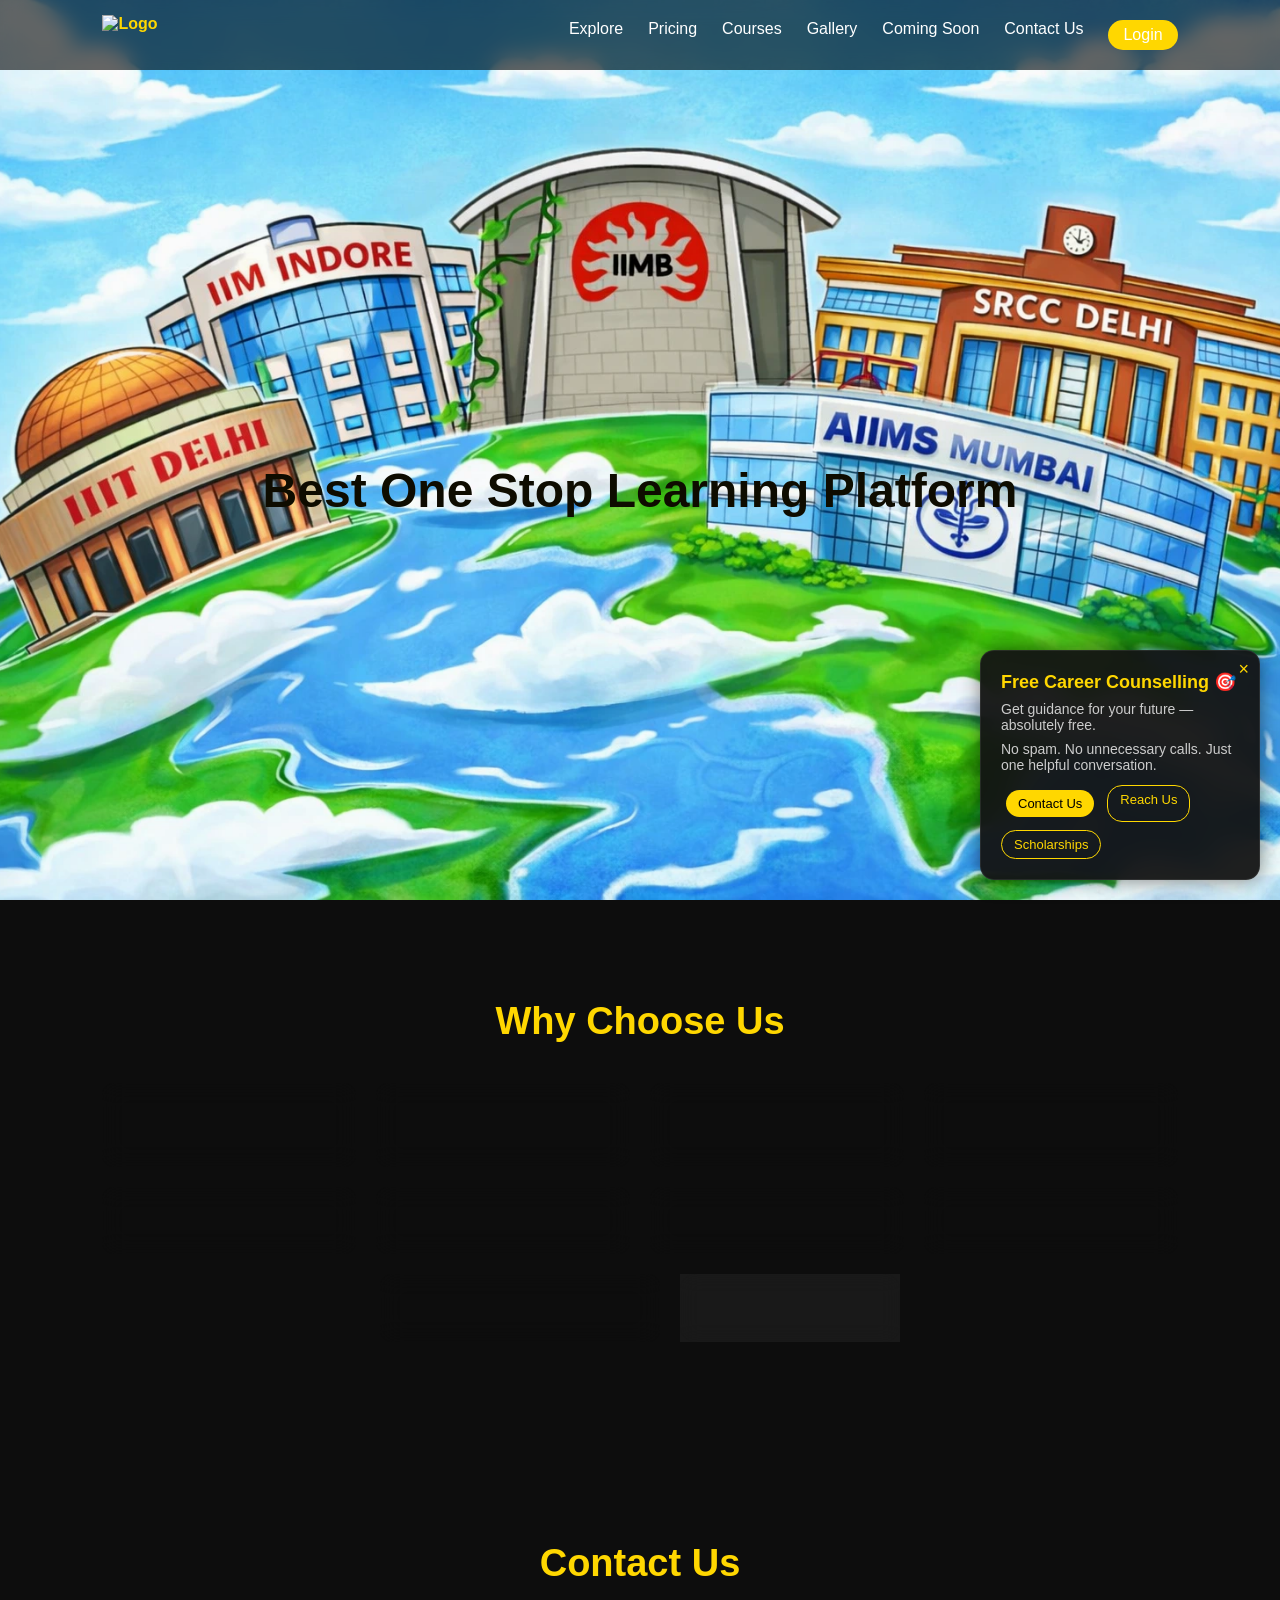
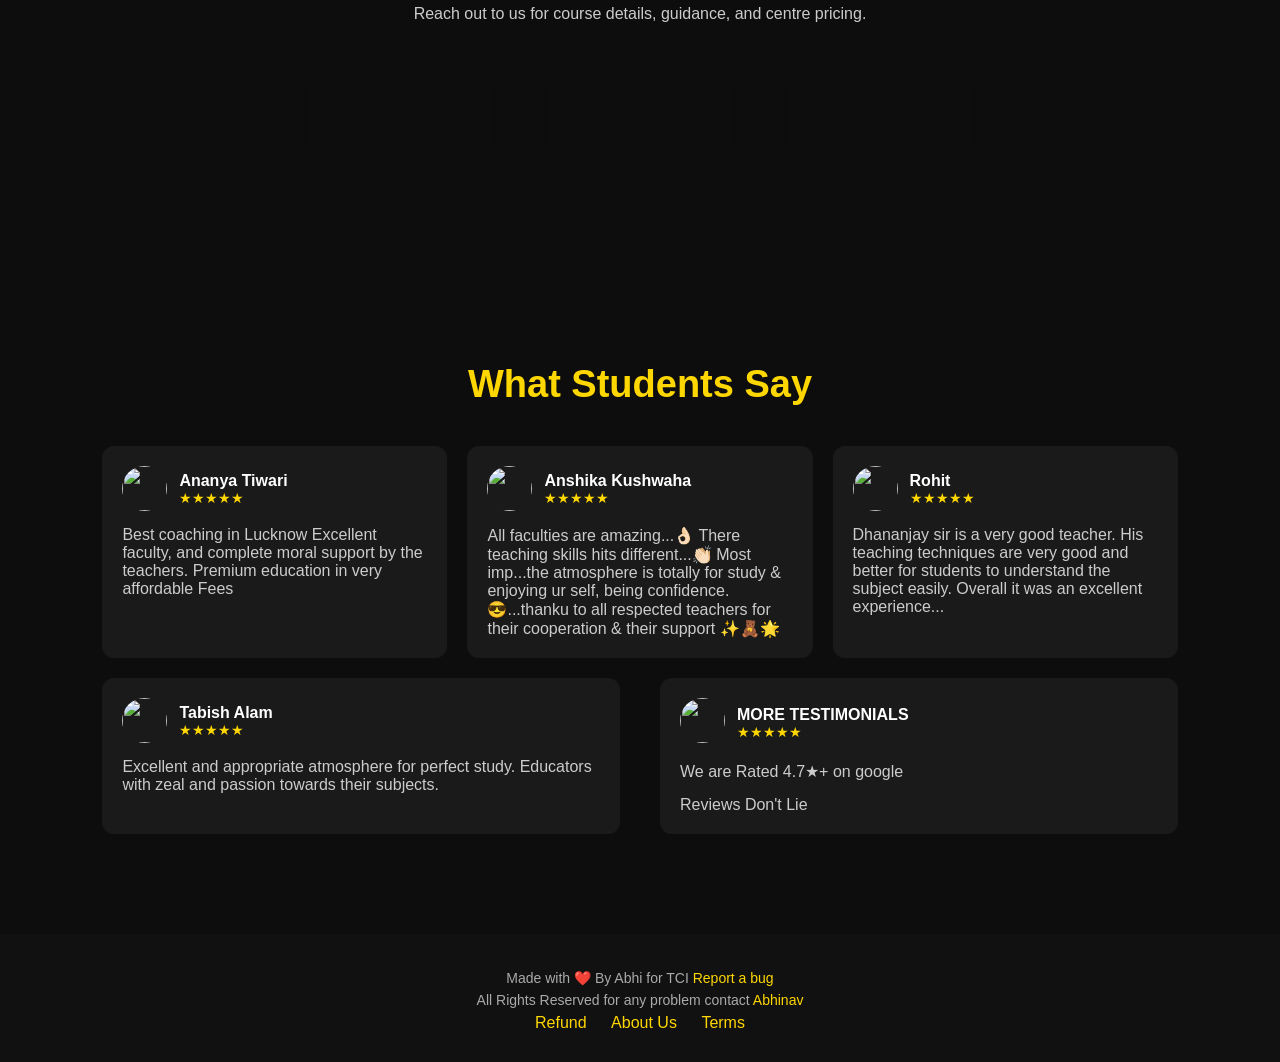
==== index.html @ 5f8e1cc5 "Add files via upload" ====
<!DOCTYPE html>
<html lang="en">
<head>
    <meta charset="UTF-8">
    <meta name="viewport" content="width=device-width, initial-scale=1.0">
    <title>The Coaching Institute</title>


<link rel="stylesheet" href="style.css">


</head>

<body>

<!-- NAVBAR -->
<div class="navbar">
  <a href="index.html" class="logo">
  <img src="https://lh3.googleusercontent.com/a-/ALV-UjVQLChf1XKUx_FWuJhMEgzJB8yMtZRimbC1OtiityLCIm5iE3o=s100-p-k-no-mo" alt="Logo">
</a>

  <div class="menu-toggle" onclick="toggleMenu()">☰</div>

  <div class="nav-links" id="navLinks">
     <a href="./explore.html">Explore</a>
    <a href="./pricing.html">Pricing</a>
    <a href="./courses.html">Courses</a>
    <a href="./Gallery.html">Gallery</a>
    <a href="./cmsoon.html">Coming Soon</a>
    <a href="./contact.html">Contact Us</a>
    <a href="./login.html" class="login-btn">Login</a>
  </div>
</div>

<!-- HERO -->
<section class="hero" id="home">
  <div class="hero-content">
    <h1>Best One Stop Learning Platform</h1>
  </div>
</section>

<!-- FEATURES -->
<section class="section">
  <h2 class="hidden">Why Choose Us</h2>

  <div class="cards">
    <div class="card hidden">Structured Courses</div>
    <div class="card hidden">Mock Tests</div>
    <div class="card hidden">Expert Mentors- Concept Based Learning</div>
    <div class="card hidden">Test Series</div>
    <div class="card hidden">Regular PTM</div>
    <div class="card hidden">Report Cards</div>
    <div class="card hidden">One To One Support</div>
    <div class="card hidden">Small Batch Size</div>
    <div class="card hidden">Digital Tracking </div>
    <a href="./explore.html" class="contact-card hidden">
    
   <div >Many More......</div> </a>

    
  </div>
</section>
<!-- CONTACT SECTION -->
<section class="section contact-section" id="contact">

  <h2 class="hidden">Contact Us</h2>

  <p class="hidden">
    Reach out to us for course details, guidance, and centre pricing.
  </p>

  <div class="contact-options">

    <!-- CALL -->
    <a href="tel:+918874296698" class="contact-card hidden">
      <h3>📞 Call Us</h3>
      <p>+91 88742 96698</p>
    </a>

    <!-- EMAIL -->
    <a href="mailto:yourmail@gmail.com" class="contact-card hidden">
      <h3>📧 Email Us</h3>
      <p>yourmail@gmail.com</p>
    </a>

    <!-- WHATSAPP -->
    <a href="https://wa.me/918874296698" target="_blank" class="contact-card hidden">
      <h3>💬 WhatsApp</h3>
      <p>Chat with us instantly</p>
    </a>

  </div>

</section>
<!-- TESTIMONIALS -->
<section class="section">
  <h2 class="hidden">What Students Say</h2>

  <div class="testimonial-container">

    <div class="testimonial hidden">
      <div class="top">
        <img src="https://lh3.googleusercontent.com/a-/ALV-UjWdC2GzjmoT3Tp7ZYKO1qaNbyxdmEozxrCt7bfbRtGJZwoHgYth=w90-h90-p-rp-mo-br100">
        <div>
          <a href="https://share.google/Db7XkzneRzltKi2wH"><h4>Ananya Tiwari</h4></a>
          <div class="stars">★★★★★</div>
        </div>
      </div>
      <p>Best coaching in Lucknow

Excellent faculty, and complete moral support by the teachers.

Premium education in very affordable Fees</p>
    </div>

    <div class="testimonial hidden">
      <div class="top">
        <img src="https://lh3.googleusercontent.com/a-/ALV-UjUmW03weex4Eh7TxoXzOjci5xLTUJX7KIGY-_DeJRGoGCTdjWI=w90-h90-p-rp-mo-br100">
        <div>
          <a href="https://maps.app.goo.gl/oQd5wFY4FdQEqp5NA"><h4>Anshika Kushwaha</h4></a>
          <div class="stars">★★★★★</div>
        </div>
      </div>
      <p>All faculties are amazing...👌🏻
There teaching skills hits different...👏🏻
Most imp...the atmosphere is totally for study & enjoying ur self, being confidence. 😎...thanku to all respected teachers for their cooperation & their support ✨🧸🌟</p>
    </div>

    <div class="testimonial hidden">
      <div class="top">
        <img src="https://lh3.googleusercontent.com/a-/ALV-UjXqPFYMGyFCPrgOY3qj3xadIkEE-hUrYxXxwPQRU3Xsf8BT86k=w45-h45-p-rp-mo-ba5-br100"> <div>
          <a href="https://maps.app.goo.gl/qkTXJYY8LCVHD69g9"><h4>Rohit</h4></a>
          <div class="stars">★★★★★</div>
        </div>
      </div>
      <p>Dhananjay sir is a  very good teacher. His teaching techniques   are  very good and better  for students  to understand the subject easily. Overall it was an excellent  experience...</p>
    </div>

    

    <div class="testimonial hidden">
      <div class="top">
        <img src="https://lh3.googleusercontent.com/a-/ALV-UjVBwwpVjVAph2B0PM3Jt4OnW07HkxB4wpTcUONCP4jNlzW08V_J=w90-h90-p-rp-mo-br100">
        <div>
          <a href="https://share.google/PAEn9mRVBeo5HE4F3"><h4>Tabish Alam</h4></a>
          <div class="stars">★★★★★</div>
        </div>
      </div>
      <p>Excellent and appropriate atmosphere for perfect study. Educators with zeal and passion towards their subjects.</p>
    </div>

      <a href="https://share.google/5H1oqjTXfsgkBBhX0"><div class="testimonial hidden">
      <div class="top">
        <img src="./IMG Fol/IMG-20260412-WA0003.webp">
        <div>
          <a href="#"><h4>MORE TESTIMONIALS</h4></a>
          <div class="stars">★★★★★</div>
        </div>
      </div>
      <p>We are Rated 4.7★+ on google </p>
      <p>Reviews Don't Lie</p>
    </div></a>
  </div>
</section>

<!-- FOOTER -->
<div class="footer">
  <p >Made with ❤️ By Abhi for TCI <a href="mailto:abhinavisavailable+tci.bug@proton.me" class="contact-card hidden">Report a bug</a></p>
  <p>All Rights Reserved for any problem contact <a href="mailto:abhinavisavailable+tci.bug@proton.me" class="contact-card hidden">Abhinav</a> </p>
  <div>
    <a href="./refund.html">Refund</a>
    <a href="./about.html">About Us</a>
    <a href="./terms.html">Terms</a>
  </div>
</div>

<script>
function goHome(){
  document.getElementById("home").scrollIntoView({behavior:"smooth"});
}

function toggleMenu(){
  document.getElementById("navLinks").classList.toggle("active");
}

const observer = new IntersectionObserver((entries)=>{
  entries.forEach(entry=>{
    if(entry.isIntersecting){
      entry.target.classList.add("show");
    }
  });
},{ threshold: 0.2 });

document.querySelectorAll(".hidden").forEach(el=>{
  observer.observe(el);
});
</script>
<!-- FIXED POPUP -->
<div class="fixed-popup" id="popupBox">

  <span class="popup-close" onclick="closePopup()">×</span>

  <h3>Free Career Counselling 🎯</h3>

  <p>
    Get guidance for your future — absolutely free.
  </p>

  <p class="popup-sub">
    No spam. No unnecessary calls. Just one helpful conversation.
  </p>

  <div class="popup-actions">
    <a href="./contact.html" class="btn-primary">Contact Us</a>
    <a href="./explore.html" class="btn-secondary">Reach Us</a>
    <a href="./scholarship.html" class="btn-secondary">Scholarships</a>
  </div>

</div>

<script>
let popup = document.getElementById("popupBox");

// CLOSE + REOPEN AFTER 8s
function closePopup(){
  popup.style.display = "none";

  setTimeout(() => {
    popup.style.display = "block";
  }, 8000);
}
</script>
</body>
</html>
---- style.css ----
* {
  margin: 0;
  padding: 0;
  box-sizing: border-box;
  font-family: 'Poppins', sans-serif;
}

body {
  background: #0d0d0d;
  color: white;
}

/* NAVBAR */
.navbar {
  position: fixed;
  width: 100%;
  top: 0;
  padding: 15px 8%;
  display: flex;
  justify-content: space-between;
  align-items: center;
  backdrop-filter: blur(10px);
  background: rgba(0,0,0,0.6);
  z-index: 1000;
}

.logo {
  color: #ffd700;
  font-weight: 700;
  cursor: pointer;
}

.nav-links {
  display: flex;
  gap: 25px;
}

.nav-links a {
  color: white;
  text-decoration: none;
}

.nav-links a:hover {
  color: #ffd700;
}

.login-btn {
  background: #ffd700;
  color: black;
  padding: 6px 15px;
  border-radius: 20px;
}

/* MOBILE */
.menu-toggle {
  display: none;
  font-size: 24px;
}

@media(max-width:768px){
  .menu-toggle { display: block; cursor: pointer; }

  .nav-links {
    position: absolute;
    top: 60px;
    right: 0;
    background: #111;
    flex-direction: column;
    width: 200px;
    padding: 20px;
    transform: translateX(100%);
    transition: 0.3s;
  }

  .nav-links.active {
    transform: translateX(0);
  }
}

/* HERO */
.hero {
  height: 100vh;
  background: url(./ChatGPT\ Image\ Apr\ 12\,\ 2026\,\ 12_06_59\ PM.webp) center/cover;
  display: flex;
  justify-content: center;
  align-items: center;
  text-align: center;
  position: relative;
  padding-top: 80px;
}

.hero::after {
  content: "";
  position: absolute;
  width: 100%;
  height: 100%;
  background: rgba(0,0,0,0.01);
}

.hero-content {
  position: relative;
}

.hero h1 {
  font-size: 48px;
  color: #0e0c00;
}

/* SECTION */
.section {
  padding: 100px 8%;
}

/* CARDS */
/* WHY SECTION (NO HTML CHANGE NEEDED) */
.section h2 {
  text-align: center;
  font-size: 38px;
  color: #ffd700;
  margin-bottom: 20px;
}

/* CARDS CONTAINER (your existing .cards) */
.cards {
  display: flex;
  gap: 25px;
  flex-wrap: wrap;
  justify-content: center;
  margin-top: 40px;
}

/* CARD (UPGRADED LOOK) */
.card {
  flex: 1;
  min-width: 250px;
  max-width: 280px;

  background: rgba(255, 255, 255, 0.05);
  backdrop-filter: blur(12px);

  padding: 30px;
  border-radius: 16px;

  transition: all 0.4s ease;

  border: 1px solid rgba(255,255,255,0.08);

  position: relative;
  overflow: hidden;
}

/* TEXT */
.card {
  color: #ccc;
  text-align: center;
  font-size: 15px;
}

/* HOVER EFFECT (MAIN UPGRADE 🔥) */
.card:hover {
  transform: translateY(-12px) scale(1.03);
  border: 1px solid #ffd700;
  box-shadow: 0 0 25px rgba(255, 215, 0, 0.25);
  color: white;
}

/* GLOW LINE EFFECT */
.card::before {
  content: "";
  position: absolute;
  bottom: 0;
  left: 0;
  width: 0%;
  height: 2px;
  background: #ffd700;
  transition: 0.4s;
}

.card:hover::before {
  width: 100%;
}

/* OPTIONAL: ICON STYLE IF YOU ADD ICONS LATER */
.card::after {
  content: "★";
  position: absolute;
  top: 10px;
  right: 15px;
  color: rgba(255, 215, 0, 0.2);
  font-size: 18px;
}

/* MOBILE */
@media(max-width:768px){
  .cards {
    flex-direction: column;
    align-items: center;
  }

  .card {
    width: 90%;
  }
}

/* TESTIMONIALS */
.testimonial-container {
  display: flex;
  gap: 20px;
  flex-wrap: wrap;
  margin-top: 40px;
}

.testimonial {
  flex: 1;
  min-width: 280px;
  background: #1a1a1a;
  padding: 20px;
  border-radius: 12px;
  transition: 0.3s;
}

.testimonial:hover {
  transform: translateY(-6px);
}

.top {
  display: flex;
  align-items: center;
  gap: 12px;
}

/* FIX TESTIMONIAL PROFILE IMAGE */
.top img {
  width: 45px;
  height: 45px;
  border-radius: 50%;
  object-fit: cover;
}

.stars {
  color: #ffd700;
  font-size: 14px;
}

.testimonial p {
  margin-top: 15px;
  color: #ccc;
}

/* SCROLL ANIMATION */
.hidden {
  opacity: 0;
  transform: translateY(60px);
}

.show {
  opacity: 1;
  transform: translateY(0);
  transition: all 0.8s ease;
}

/* FOOTER */
.footer {
  text-align: center;
  padding: 30px;
  background: #111;
}

.footer a {
  color: #aaa;
  margin: 0 10px;
  text-decoration: none;
}

.footer a:hover {
  color: #ffd700;
}

/* WRAPPER (VERY IMPORTANT) */
.pricing-page {
  background: #0d0d0d;
  color: white;
  min-height: 100vh;
}

/* CONTAINER */
.pricing-page .pricing-container {
  text-align: center;
  padding: 120px 20px 80px;
  max-width: 800px;
  margin: auto;
}

/* HEADING */
.pricing-page h1 {
  color: #ffd700;
  font-size: 42px;
  margin-bottom: 20px;
}

/* TEXT */
.pricing-page p {
  color: #ccc;
  margin-bottom: 20px;
  line-height: 1.6;
}

/* CONTACT OPTIONS */
.pricing-page .contact-options {
  display: flex;
  justify-content: center;
  gap: 20px;
  flex-wrap: wrap;
  margin-top: 40px;
}

/* CARDS */
.pricing-page .contact-card {
  background: #1a1a1a;
  padding: 25px;
  border-radius: 12px;
  text-decoration: none;
  color: white;
  width: 220px;
  transition: 0.3s;
  border: 1px solid transparent;
}

/* HOVER */
.pricing-page .contact-card:hover {
  transform: translateY(-8px);
  border: 1px solid #ffd700;
  box-shadow: 0 0 15px rgba(255, 215, 0, 0.2);
}

/* SHAKE */
@keyframes shake {
  0% { transform: translateX(0); }
  25% { transform: translateX(-3px); }
  50% { transform: translateX(3px); }
  75% { transform: translateX(-3px); }
  100% { transform: translateX(0); }
}

.pricing-page .shake {
  animation: shake 0.4s ease;
}

/* MOBILE */
@media(max-width:768px){
  .pricing-page .contact-card {
    width: 100%;
  }
}



/* PRICING PAGE BACKGROUND (FULL SETUP) */
.pricing-page {
  background: 
    linear-gradient(rgba(0,0,0,0.8), rgba(0,0,0,0.9)),
    url('https://lh3.googleusercontent.com/gps-cs-s/APNQkAFdjH_7y20hnuhI40_Kl56XgpnGf9nZBP4gPn9wuhsV2MUltn6rEaGBFs6-17Sj_jOD8nDrXapirNrTwf3EHB5k-eB8ybDn9nnpB42JE7BPNYIsVexFkDAcMZ5VjfWP1aof3Lqq_JV1fncL=s1360-w1360-h1020-rw');

  background-size: cover;
  background-position: center;
  background-repeat: no-repeat;

  min-height: 100vh;

  /* smooth zoom animation */
  animation: bgZoom 20s infinite alternate;
}

/* ZOOM EFFECT */
@keyframes bgZoom {
  from {
    background-size: 100%;
  }
  to {
    background-size: 110%;
  }
}

/* MOBILE FIX */
@media(max-width:768px){
  .pricing-page {
    background-position: top;
    animation: none; /* disables zoom on mobile for better performance */
  }
}



/* GALLERY PAGE (ISOLATED - NO CONFLICT) */
.gallery-page {
  background: #0d0d0d;
  color: white;
  min-height: 100vh;
}

/* CONTAINER */
.gallery-page .gallery-container {
  padding: 120px 8%;
  text-align: center;
}

/* TITLE */
.gallery-page h1 {
  color: #ffd700;
  font-size: 42px;
  margin-bottom: 40px;
}

/* GRID */
.gallery-page .gallery-grid {
  display: grid;
  grid-template-columns: repeat(auto-fit, minmax(200px, 1fr));
  gap: 20px;
}

/* IMAGE BOX */
.gallery-page .gallery-item {
  overflow: hidden;
  border-radius: 12px;
  background: #1a1a1a;
}

/* IMAGE */
.gallery-page .gallery-item img {
  width: 100%;
  height: 200px;
  object-fit: cover;
  cursor: pointer;
  transition: 0.4s;
}

/* HOVER */
.gallery-page .gallery-item:hover img {
  transform: scale(1.1);
}

/* LIGHTBOX */
.gallery-page .lightbox {
  position: fixed;
  top: 0;
  left: 0;
  width: 100%;
  height: 100%;
  display: none;
  justify-content: center;
  align-items: center;
  background: rgba(0,0,0,0.9);
  z-index: 2000;
}

/* LIGHTBOX IMAGE */
.gallery-page .lightbox img {
  max-width: 90%;
  max-height: 80%;
  border-radius: 10px;
}

/* CLOSE BUTTON */
.gallery-page .close {
  position: absolute;
  top: 20px;
  right: 30px;
  font-size: 35px;
  color: #ffd700;
  cursor: pointer;
}

/* MOBILE */
@media(max-width:768px){
  .gallery-page .gallery-container {
    padding: 100px 20px;
  }
}


/* LOGO IMAGE */
.logo img {
  height: 40px;
  width: auto;
  display: block;
}


@media(max-width:768px){
  .logo img {
    height: 32px;
  }
}


/* CONTACT SECTION */
.contact-section {
  text-align: center;
}

/* TEXT */
.contact-section p {
  color: #ccc;
  margin-top: 10px;
}

/* CONTACT CARDS */
.contact-section .contact-options {
  display: flex;
  justify-content: center;
  gap: 20px;
  flex-wrap: wrap;
  margin-top: 40px;
}

.contact-section .contact-card {
  background: #1a1a1a;
  padding: 25px;
  border-radius: 12px;
  text-decoration: none;
  color: white;
  width: 220px;
  transition: 0.3s;
}

.contact-section .contact-card:hover {
  transform: translateY(-8px);
  border: 1px solid #ffd700;
  box-shadow: 0 0 15px rgba(255, 215, 0, 0.2);
}


/* REMOVE DEFAULT LINK STYLE */
a {
  text-decoration: none;
  color: inherit;
}


/* SMALL FOOTER FOR GALLERY PAGE */
.gallery-page .footer {
  padding: 20px 10px;
  font-size: 13px;
}

/* TEXT */
.gallery-page .footer p {
  margin: 5px 0;
  color: #aaa;
}

/* LINKS */
.gallery-page .footer a {
  color: #ffd700;
  text-decoration: none;
  margin: 0 6px;
  font-size: 13px;
}

.gallery-page .footer a:hover {
  color: white;
}






/* BACKGROUND */
.courses-page {
  background:
    linear-gradient(rgba(0,0,0,0.85), rgba(0,0,0,0.95)),
    url('https://images.unsplash.com/photo-1523240795612-9a054b0db644');
  background-size: cover;
  background-position: center;
  color: white;
}

/* HEADER */
.courses-container {
  padding: 120px 8%;
  text-align: center;
}

.courses-container h1 {
  font-size: 45px;
  color: #ffd700;
}

.subtitle {
  color: #ccc;
  margin-top: 10px;
}

/* GRID */
.course-grid {
  display: grid;
  grid-template-columns: repeat(auto-fit, minmax(260px,1fr));
  gap: 25px;
  margin-top: 50px;
}

/* CARD */
.course-card {
  background: rgba(255,255,255,0.05);
  backdrop-filter: blur(12px);
  padding: 30px;
  border-radius: 16px;
  transition: 0.4s;
  border: 1px solid rgba(255,255,255,0.08);
}

.course-card:hover {
  transform: translateY(-10px) scale(1.02);
  border: 1px solid #ffd700;
  box-shadow: 0 0 25px rgba(255,215,0,0.2);
}

.course-card h2 {
  color: #ffd700;
}

.desc {
  color: #ccc;
  font-size: 14px;
  margin-top: 10px;
}

/* BUTTON */
.course-card button {
  margin-top: 15px;
  padding: 8px 18px;
  border-radius: 20px;
  border: none;
  background: #ffd700;
  cursor: pointer;
}

/* DISABLED */
.course-card.disabled {
  opacity: 0.5;
}

/* FEATURES */
.features-section {
  padding: 80px 8%;
  text-align: center;
}

.features-grid {
  display: grid;
  grid-template-columns: repeat(auto-fit,minmax(220px,1fr));
  gap: 20px;
  margin-top: 30px;
}

/* TEACHERS */
.teacher-grid {
  display: flex;
  gap: 25px;
  justify-content: center;
  flex-wrap: wrap;
}

.teacher-card {
  background: #1a1a1a;
  padding: 20px;
  border-radius: 12px;
  width: 200px;
  text-align: center;
  transition: 0.3s;
}

.teacher-card:hover {
  transform: translateY(-8px);
}

.teacher-card img {
  width: 100%;
  border-radius: 10px;
}

/* POPUP */
.popup {
  position: fixed;
  top:0;
  left:0;
  width:100%;
  height:100%;
  display:none;
  justify-content:center;
  align-items:center;
  background: rgba(0,0,0,0.8);
}

.popup-content {
  background:#1a1a1a;
  padding:25px;
  border-radius:12px;
  width:300px;
}

.popup-content h2 {
  color: #ffd700;
}

.close {
  position:absolute;
  top:20px;
  right:25px;
  cursor:pointer;
  font-size:25px;
  color:#ffd700;
}





/* BACKGROUND (PREMIUM GRADIENT + IMAGE) */
.coming-page {
  background:
    radial-gradient(circle at 20% 20%, rgba(255,215,0,0.08), transparent 40%),
    radial-gradient(circle at 80% 60%, rgba(255,215,0,0.05), transparent 40%),
    linear-gradient(rgba(0,0,0,0.9), rgba(0,0,0,0.95)),
    url('https://images.unsplash.com/photo-1519389950473-47ba0277781c');
    
  background-size: cover;
  background-position: center;
  color: white;
  min-height: 100vh;
  overflow-x: hidden;
}

/* HERO */
.coming-hero {
  text-align: center;
  padding: 150px 20px 80px;
}

/* HEADING (GRADIENT TEXT 🔥) */
.coming-hero h1 {
  font-size: 50px;
  font-weight: 700;

  background: linear-gradient(90deg, #ffd700, #ffffff);
  -webkit-background-clip: text;
  -webkit-text-fill-color: transparent;

  animation: fadeUp 1s ease;
}

/* SUBTEXT */
.coming-hero p {
  margin-top: 15px;
  color: #aaa;
  font-size: 18px;
  animation: fadeUp 1.2s ease;
}

/* GRID */
.coming-container {
  padding: 60px 8% 100px;
}

.coming-grid {
  display: grid;
  grid-template-columns: repeat(auto-fit, minmax(260px,1fr));
  gap: 30px;
}

/* CARD (GLASS + DEPTH) */
.coming-card {
  background: rgba(255,255,255,0.04);
  backdrop-filter: blur(15px);

  padding: 35px;
  border-radius: 18px;

  border: 1px solid rgba(255,255,255,0.08);

  transition: all 0.4s ease;

  position: relative;
  overflow: hidden;
}

/* HOVER (FLOAT + GLOW 🔥) */
.coming-card:hover {
  transform: translateY(-12px) scale(1.03);
  border: 1px solid #ffd700;
  box-shadow: 0 0 40px rgba(255, 215, 0, 0.25);
}

/* LIGHT GLOW ANIMATION */
.coming-card::before {
  content: "";
  position: absolute;
  width: 150%;
  height: 2px;
  background: linear-gradient(90deg, transparent, #ffd700, transparent);
  top: 0;
  left: -100%;
  transition: 0.5s;
}

.coming-card:hover::before {
  left: 100%;
}

/* TITLE */
.coming-card h2 {
  color: #ffd700;
  font-size: 22px;
}

/* TEXT */
.coming-card p {
  color: #bbb;
  margin-top: 12px;
  line-height: 1.6;
  font-size: 14px;
}

/* TAG (PILL STYLE) */
.coming-card span {
  position: absolute;
  bottom: 15px;
  right: 15px;

  background: linear-gradient(135deg, #ffd700, #ffea70);
  color: black;

  padding: 6px 12px;
  border-radius: 20px;
  font-size: 12px;
  font-weight: 500;

  box-shadow: 0 0 10px rgba(255,215,0,0.4);
}

/* ENTRY ANIMATION */
@keyframes fadeUp {
  from {
    opacity: 0;
    transform: translateY(40px);
  }
  to {
    opacity: 1;
    transform: translateY(0);
  }
}

/* MOBILE */
@media(max-width:768px){
  .coming-hero h1 {
    font-size: 32px;
  }

  .coming-card {
    padding: 25px;
  }
}


/* CONTACT PAGE */
.contact-page {
  background:
    linear-gradient(rgba(0,0,0,0.9), rgba(0,0,0,0.95)),
    url('https://lh3.googleusercontent.com/p/AF1QipPG9TsdEOtX1H8Ia_FRGxGF_yUdlpb37ZZ1O29z=s1360-w1360-h1020-rw');
  background-size: cover;
  background-position: center;
  color: white;
}

/* HERO */
.contact-hero {
  text-align: center;
  padding: 140px 20px 40px;
}

.contact-hero h1 {
  font-size: 45px;
  color: #ffd700;
}

.contact-hero p {
  color: #ccc;
  margin-top: 10px;
}

/* TEXT LINES */
.contact-container {
  text-align: center;
  padding: 40px 20px;
  max-width: 700px;
  margin: auto;
}

.line {
  margin: 15px 0;
  color: #ccc;
  font-size: 16px;
}

.highlight {
  color: #ffd700;
  font-weight: 500;
}

.promise {
  font-size: 18px;
  color: white;
  margin-top: 20px;
}

/* CONTACT CARDS */
.contact-options {
  display: flex;
  justify-content: center;
  gap: 20px;
  flex-wrap: wrap;
  margin-top: 40px;
}

.contact-card {
  background: rgba(255,255,255,0.05);
  backdrop-filter: blur(10px);
  padding: 25px;
  border-radius: 15px;
  width: 220px;
  transition: 0.3s;
}

.contact-card:hover {
  transform: translateY(-8px);
  border: 1px solid #ffd700;
  box-shadow: 0 0 20px rgba(255,215,0,0.2);
}

.contact-card h3 {
  color: #ffd700;
}


/* ONLY APPLY ON CONTACT PAGE */
.contact-page .bada {
  color: #ffd700;
  font-weight: 600;
  padding: 4px 10px;
  border-radius: 8px;

  background: rgba(255, 215, 0, 0.1);
  box-shadow: 0 0 10px rgba(255, 215, 0, 0.3);
}




/* LOGIN PAGE */
.login-page {
  background:
    linear-gradient(rgba(0,0,0,0.9), rgba(0,0,0,0.95)),
    url('https://lh3.googleusercontent.com/p/AF1QipOgDt0Bb93ee36_mptKE4oTqF-yD3pHzW2-F1GG=s1360-w1360-h1020-rw');
  background-size: cover;
  background-position: center;
  min-height: 100vh;
  color: white;
}

/* CONTAINER */
.login-container {
  display: flex;
  justify-content: center;
  align-items: center;
  padding: 140px 20px;
}

/* CARD */
.login-card {
  background: rgba(255,255,255,0.05);
  backdrop-filter: blur(12px);
  padding: 40px;
  border-radius: 16px;
  text-align: center;
  max-width: 400px;
  width: 100%;
  border: 1px solid rgba(255,255,255,0.08);
}

/* TITLE */
.login-card h1 {
  color: #ffd700;
  font-size: 35px;
}

/* TEXT */
.login-card p {
  margin-top: 10px;
  color: #ccc;
}

.dev {
  color: #ffd700;
  margin-top: 15px;
}

.highlight {
  color: white;
  margin-top: 15px;
}

/* BUTTONS */
.login-actions {
  margin-top: 25px;
  display: flex;
  gap: 15px;
  justify-content: center;
  flex-wrap: wrap;
}

.btn-primary {
  background: #ffd700;
  color: black;
  padding: 10px 18px;
  border-radius: 20px;
  text-decoration: none;
  font-weight: 500;
}

.btn-secondary {
  border: 1px solid #ffd700;
  color: #ffd700;
  padding: 10px 18px;
  border-radius: 20px;
  text-decoration: none;
}

.btn-primary:hover {
  opacity: 0.9;
}

.btn-secondary:hover {
  background: #ffd700;
  color: black;

}






/* ================= FIX EVERYTHING PATCH ================= */

/* FIX WHY CHOOSE US */
.section .cards {
  display: flex !important;
  gap: 20px !important;
  flex-wrap: wrap !important;
  justify-content: center !important;
}

.section .card {
  background: #1a1a1a !important;
  padding: 25px !important;
  border-radius: 12px !important;
  width: 250px !important;
  text-align: center !important;
  transform: none !important;
  box-shadow: none !important;
  border: none !important;
}

.section .card:hover {
  transform: translateY(-6px) !important;
  box-shadow: none !important;
}

/* FIX FOOTER LINKS */
.footer {
  text-align: center !important;
  padding: 30px 15px !important;
  background: #111 !important;
}

.footer p {
  margin: 6px 0 !important;
  color: #aaa !important;
  font-size: 14px !important;
}

/* FIX EMAIL / LINKS */
.footer a {
  color: #ffd700 !important;
  text-decoration: none !important;
}

.footer a:hover {
  color: white !important;
}

/* FIX LINK BREAKING */
.footer-line {
  display: block !important;
  margin-top: 5px !important;
}

/* REMOVE WEIRD CARD STYLE FROM LINKS */
.footer a.contact-card {
  all: unset;
  color: #ffd700;
  cursor: pointer;
}

/* ============================================ */




/* BACKGROUND (YOUR IMAGE + DEPTH) */
.explore-page {
  background:
    linear-gradient(rgba(0,0,0,0.85), rgba(0,0,0,0.95)),
    url('https://lh3.googleusercontent.com/p/AF1QipNCBkE4iB8Tq8F8z6XibRUcymbjKUOWMPPyhsDM=s1360-w1360-h1020-rw');
  background-size: cover;
  background-position: center;
  color: white;
}

/* HERO */
.explore-hero {
  text-align: center;
  padding: 150px 20px 80px;
}

.explore-hero h1 {
  font-size: 52px;
  background: linear-gradient(90deg,#ffd700,#fff);
  -webkit-background-clip: text;
  -webkit-text-fill-color: transparent;
}

.explore-hero p {
  color: #aaa;
  margin-top: 10px;
}

/* SECTION */
.explore-section {
  padding: 80px 8%;
  text-align: center;
}

.highlight {
  color: #ffd700;
}

/* RESULT CARDS */
.result-grid {
  display: grid;
  grid-template-columns: repeat(auto-fit,minmax(250px,1fr));
  gap: 25px;
  margin-top: 40px;
}

.result-card {
  background: rgba(255,255,255,0.05);
  padding: 25px;
  border-radius: 16px;
  backdrop-filter: blur(10px);
  transition: 0.3s;
}

.result-card:hover {
  transform: translateY(-10px);
  border: 1px solid #ffd700;
}

/* NAV CARDS */
.explore-grid {
  display: grid;
  grid-template-columns: repeat(auto-fit,minmax(220px,1fr));
  gap: 25px;
}

.explore-card {
  background: rgba(255,255,255,0.05);
  padding: 25px;
  border-radius: 16px;
  text-decoration: none;
  color: white;
  transition: 0.3s;
}

.explore-card:hover {
  transform: translateY(-8px);
  border: 1px solid #ffd700;
}

/* LOCATION */
.location-box {
  background: rgba(255,255,255,0.04);
  border-radius: 16px;
  padding: 40px;
}

.location-actions {
  margin-top: 20px;
}

.btn-primary {
  background: #ffd700;
  color: black;
  padding: 10px 18px;
  border-radius: 20px;
  text-decoration: none;
  margin: 5px;
}

.btn-secondary {
  border: 1px solid #ffd700;
  color: #ffd700;
  padding: 10px 18px;
  border-radius: 20px;
  text-decoration: none;
}

/* DIRECTIONS */
.directions-grid {
  display: grid;
  grid-template-columns: repeat(auto-fit,minmax(200px,1fr));
  gap: 20px;
  margin-top: 30px;
  color: #ccc;
}

/* GALLERY */
.gallery-preview {
  display: flex;
  gap: 20px;
  justify-content: center;
}

.gallery-preview img {
  width: 220px;
  border-radius: 12px;
  transition: 0.3s;
}

.gallery-preview img:hover {
  transform: scale(1.05);
}

/* MOBILE */
@media(max-width:768px){
  .explore-hero h1 {
    font-size: 32px;
  }
}




/* FIXED POPUP (ALWAYS VISIBLE) */
.fixed-popup {
  position: fixed;
  bottom: 20px;
  right: 20px;

  background: rgba(20,20,20,0.95);
  backdrop-filter: blur(12px);

  padding: 20px;
  border-radius: 14px;

  width: 280px;

  border: 1px solid rgba(255,255,255,0.08);

  z-index: 3000;

  box-shadow: 0 0 20px rgba(0,0,0,0.5);
}

/* TITLE */
.fixed-popup h3 {
  color: #ffd700;
  font-size: 18px;
}

/* TEXT */
.fixed-popup p {
  color: #ccc;
  font-size: 14px;
  margin-top: 8px;
}

.popup-sub {
  color: #aaa;
  font-size: 13px;
}

/* BUTTONS */
.popup-actions {
  margin-top: 12px;
  display: flex;
  gap: 8px;
  flex-wrap: wrap;
}

.btn-primary {
  background: #ffd700;
  color: black;
  padding: 6px 12px;
  border-radius: 15px;
  text-decoration: none;
  font-size: 13px;
}

.btn-secondary {
  border: 1px solid #ffd700;
  color: #ffd700;
  padding: 6px 12px;
  border-radius: 15px;
  text-decoration: none;
  font-size: 13px;
}

/* CLOSE BUTTON */
.popup-close {
  position: absolute;
  top: 8px;
  right: 10px;
  cursor: pointer;
  color: #ffd700;
  font-size: 18px;
}

/* MOBILE */
@media(max-width:768px){
  .fixed-popup {
    width: 90%;
    right: 5%;
    bottom: 15px;
  }
}



/* TERMS PAGE */
.terms-page {
  background:
    linear-gradient(rgba(0,0,0,0.9), rgba(0,0,0,0.95)),
    url('https://images.unsplash.com/photo-1454165804606-c3d57bc86b40');
  background-size: cover;
  background-position: center;
  min-height: 100vh;
  color: white;
}

/* CONTAINER */
.terms-container {
  display: flex;
  justify-content: center;
  align-items: center;
  padding: 140px 20px;
}

/* CARD */
.terms-card {
  background: rgba(255,255,255,0.05);
  backdrop-filter: blur(12px);
  padding: 40px;
  border-radius: 16px;
  text-align: center;
  max-width: 500px;
  border: 1px solid rgba(255,255,255,0.08);
}

/* TITLE */
.terms-card h1 {
  color: #ffd700;
  font-size: 35px;
}

/* TEXT */
.terms-card p {
  margin-top: 10px;
  color: #ccc;
}

.highlight {
  color: #ffd700;
}

.sub {
  font-size: 14px;
  color: #aaa;
}

/* BUTTONS */
.terms-actions {
  margin-top: 25px;
}

.terms-actions a {
  margin: 5px;
}




/* ABOUT PAGE */
.about-page {
  background:
    linear-gradient(rgba(0,0,0,0.9), rgba(0,0,0,0.95)),
    url('https://lh3.googleusercontent.com/p/AF1QipOjDiuRF5vq9EBiPIfLS-rT9aDBxc65eSlR_A5i=w141-h101-n-k-no-nu');
  background-size: cover;
  background-position: center;
  color: white;
}

/* HERO */
.about-hero {
  text-align: center;
  padding: 140px 20px 60px;
}

.about-hero h1 {
  font-size: 45px;
  color: #ffd700;
}

.about-hero p {
  color: #ccc;
}

/* CONTAINER */
.about-container {
  padding: 60px 8%;
  text-align: center;
}

/* ABOUT CARD */
.about-card {
  max-width: 700px;
  margin: auto;
  background: rgba(255,255,255,0.05);
  padding: 30px;
  border-radius: 16px;
  backdrop-filter: blur(10px);
}

/* FOUNDERS */
.founder-grid {
  display: flex;
  gap: 30px;
  justify-content: center;
  flex-wrap: wrap;
  margin-top: 40px;
}

.founder-card {
  background: rgba(255,255,255,0.05);
  padding: 20px;
  border-radius: 16px;
  width: 250px;
  transition: 0.3s;
}

.founder-card:hover {
  transform: translateY(-8px);
  border: 1px solid #ffd700;
}

.founder-card img {
  width: 100%;
  border-radius: 12px;
}

.founder-card h3 {
  color: #ffd700;
  margin-top: 10px;
}

.founder-card p {
  color: #ccc;
  font-size: 14px;
}



/* SCHOLARSHIP PAGE */
.scholarship-page {
  background:
    linear-gradient(rgba(0,0,0,0.9), rgba(0,0,0,0.95)),
    url('https://images.unsplash.com/photo-1523240795612-9a054b0db644');
  background-size: cover;
  background-position: center;
  color: white;
}

/* HERO */
.scholarship-hero {
  text-align: center;
  padding: 140px 20px 60px;
}

.scholarship-hero h1 {
  font-size: 45px;
  color: #ffd700;
}

.scholarship-hero p {
  color: #ccc;
}

/* CONTAINER */
.scholarship-container {
  padding: 60px 8%;
  display: grid;
  gap: 30px;
}

/* CARD */
.scholarship-card {
  background: rgba(255,255,255,0.05);
  padding: 30px;
  border-radius: 16px;
  backdrop-filter: blur(10px);
}

/* CENTER CARD */
.scholarship-card.center {
  text-align: center;
}

/* TERMS LIST */
.terms-list {
  margin-top: 15px;
  color: #ccc;
}

.terms-list li {
  margin: 8px 0;
}

/* NOTE */
.note {
  margin-top: 15px;
  color: #ffd700;
  font-size: 14px;
}

/* BUTTONS */
.scholarship-actions {
  margin-top: 20px;
}

.scholarship-actions a {
  margin: 5px;
}
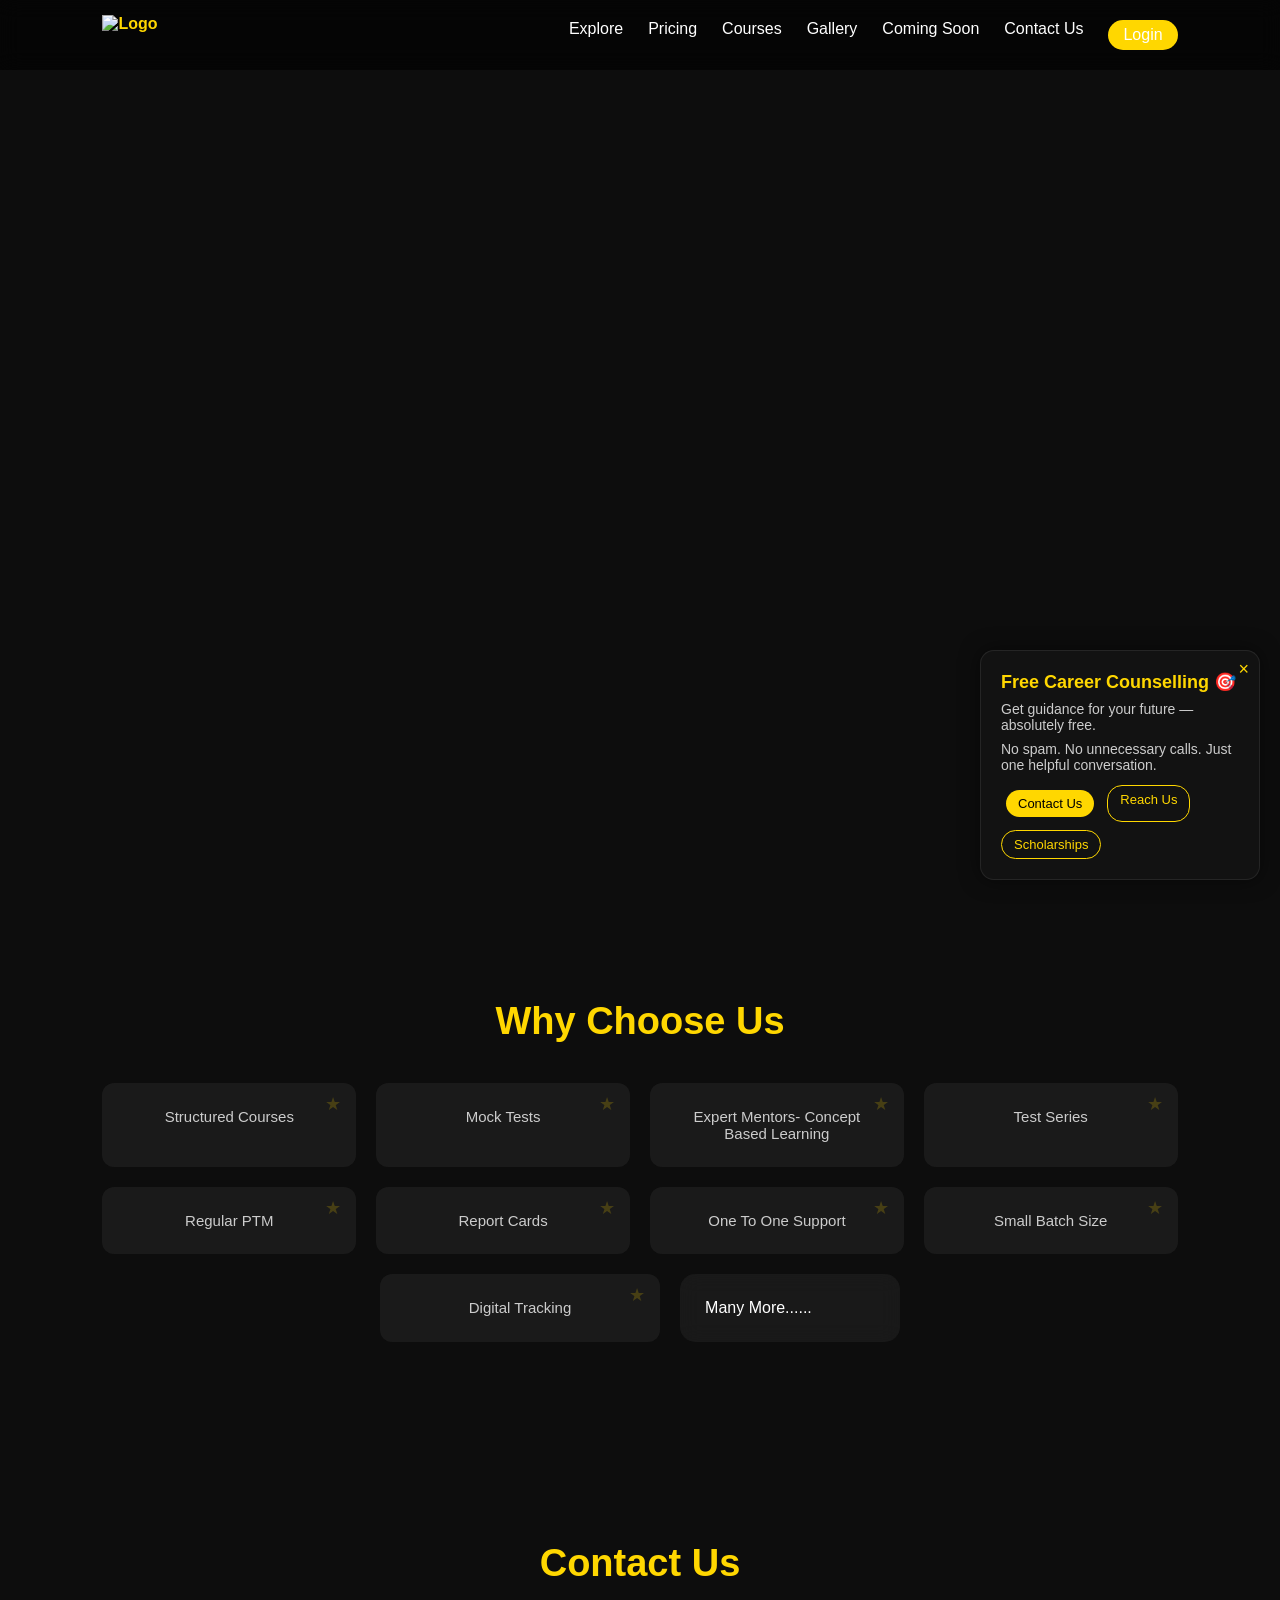
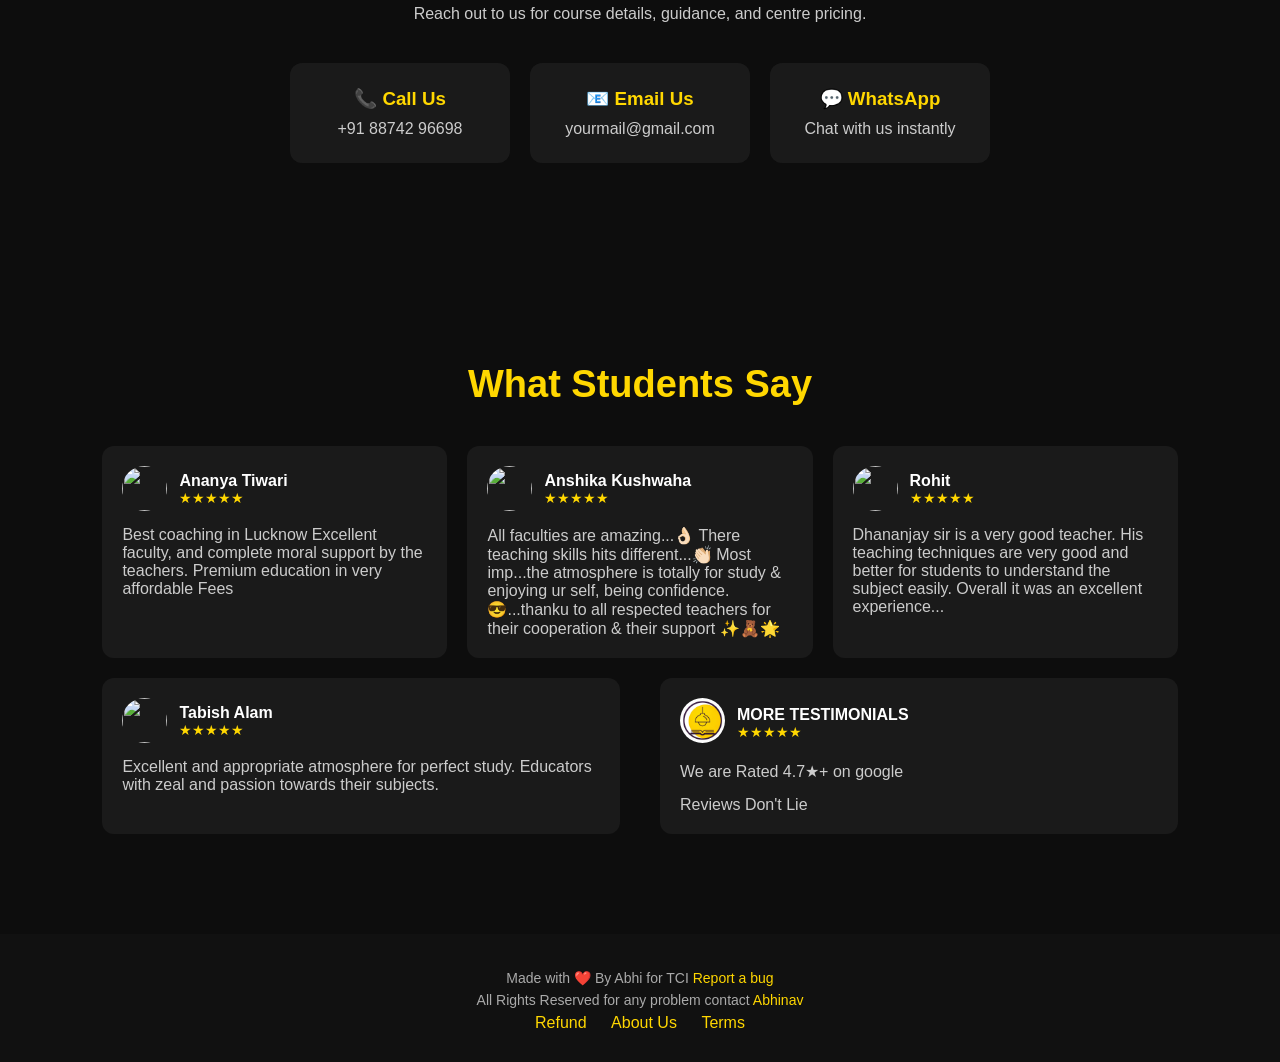
==== commit e5c94923: "Update index.html" ====
--- a/index.html
+++ b/index.html
@@ -35,7 +35,7 @@
 <!-- HERO -->
 <section class="hero" id="home">
   <div class="hero-content">
-    <h1>Best One Stop Learning Platform</h1>
+    <h1></h1>
   </div>
 </section>
 
--- a/style.css
+++ b/style.css
@@ -81,7 +81,7 @@
 /* HERO */
 .hero {
   height: 100vh;
-  background: url(./ChatGPT\ Image\ Apr\ 12\,\ 2026\,\ 12_06_59\ PM.webp) center/cover;
+  background: url(./2021-02-23.webp) center/cover;
   display: flex;
   justify-content: center;
   align-items: center;
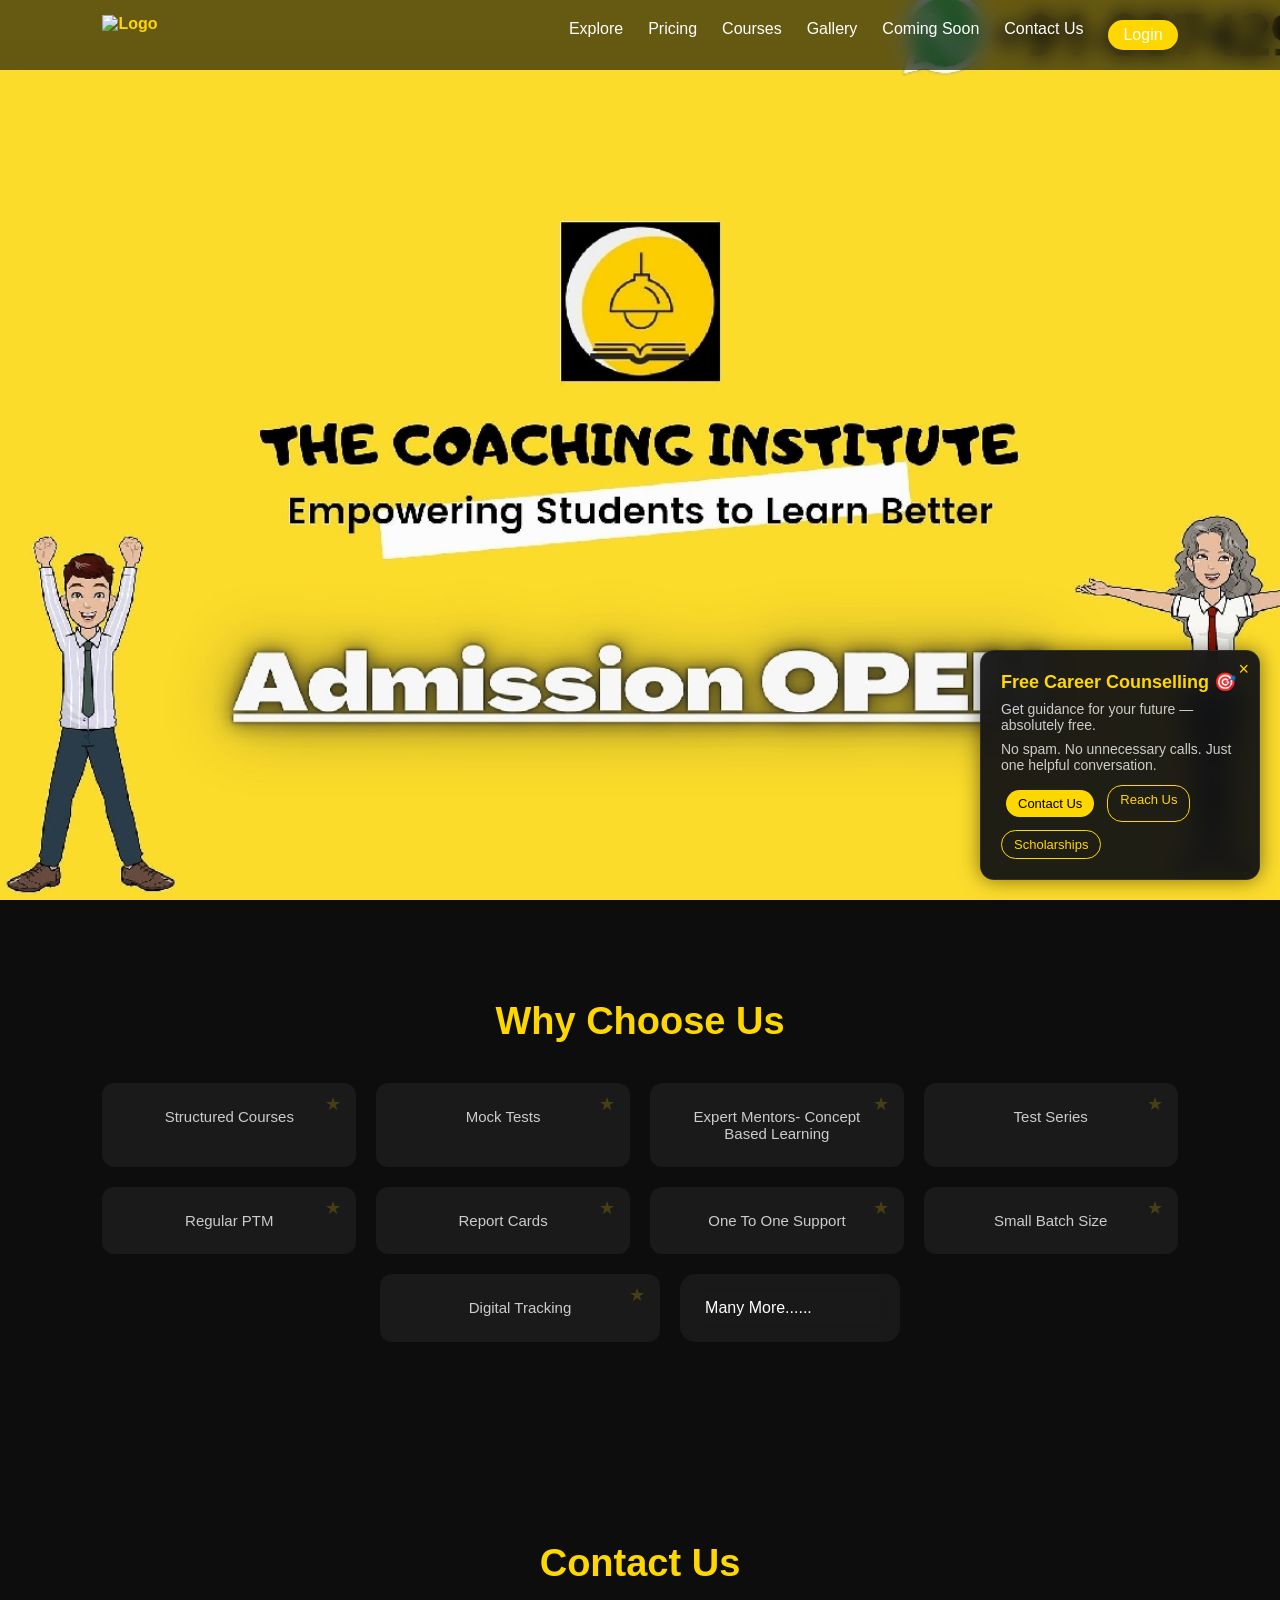
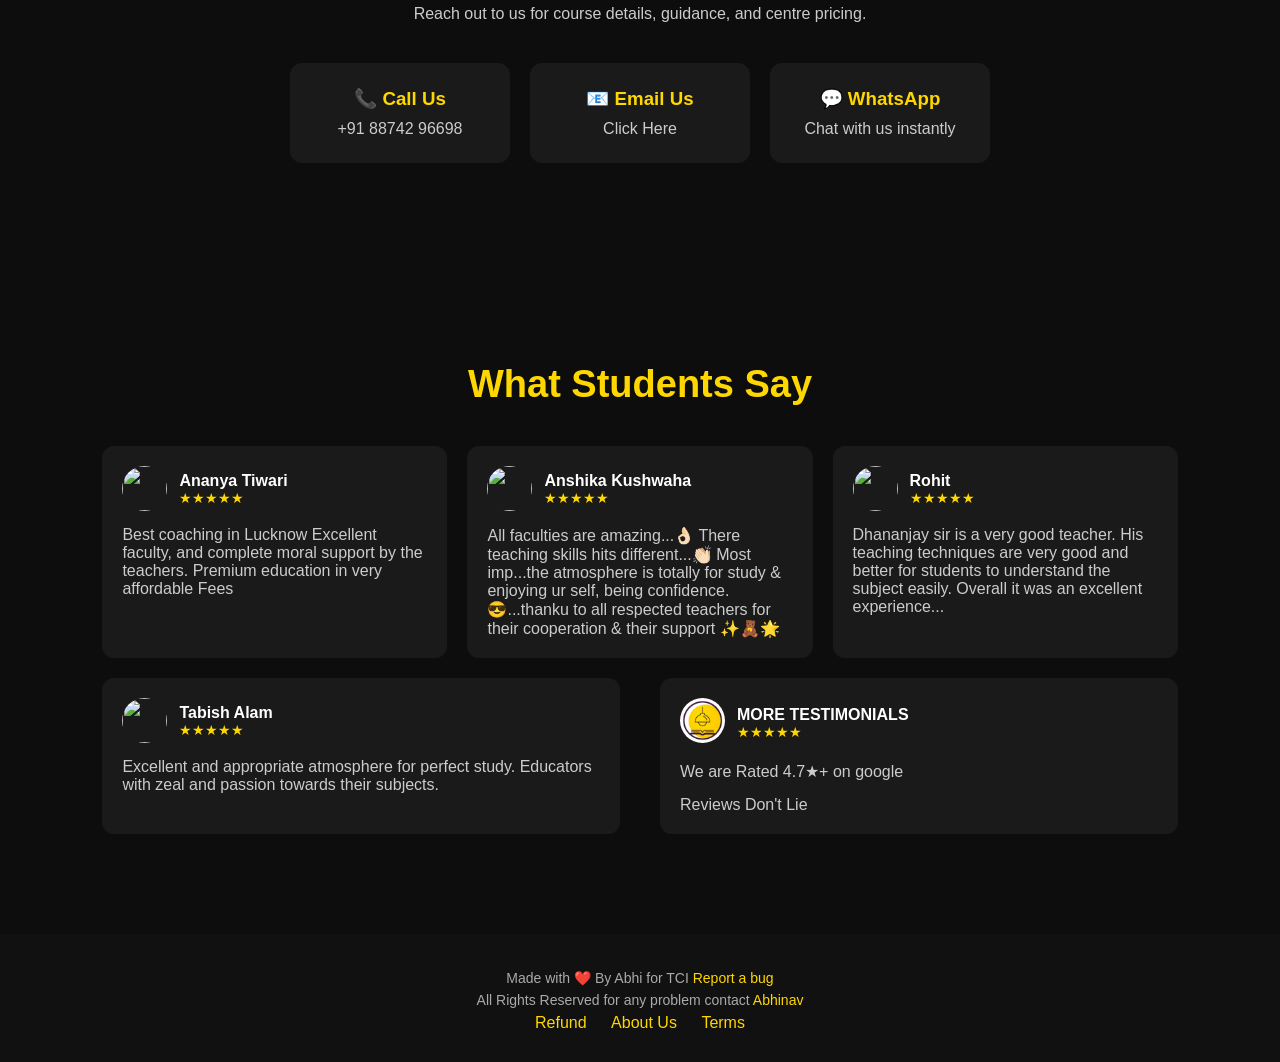
==== commit d72cc683: "Update index.html" ====
--- a/index.html
+++ b/index.html
@@ -78,9 +78,9 @@
     </a>
 
     <!-- EMAIL -->
-    <a href="mailto:yourmail@gmail.com" class="contact-card hidden">
+    <a href="mailto:thecoachinginstitute.shady316@passfwd.com" class="contact-card hidden">
       <h3>📧 Email Us</h3>
-      <p>yourmail@gmail.com</p>
+      <p>Click Here</p>
     </a>
 
     <!-- WHATSAPP -->
